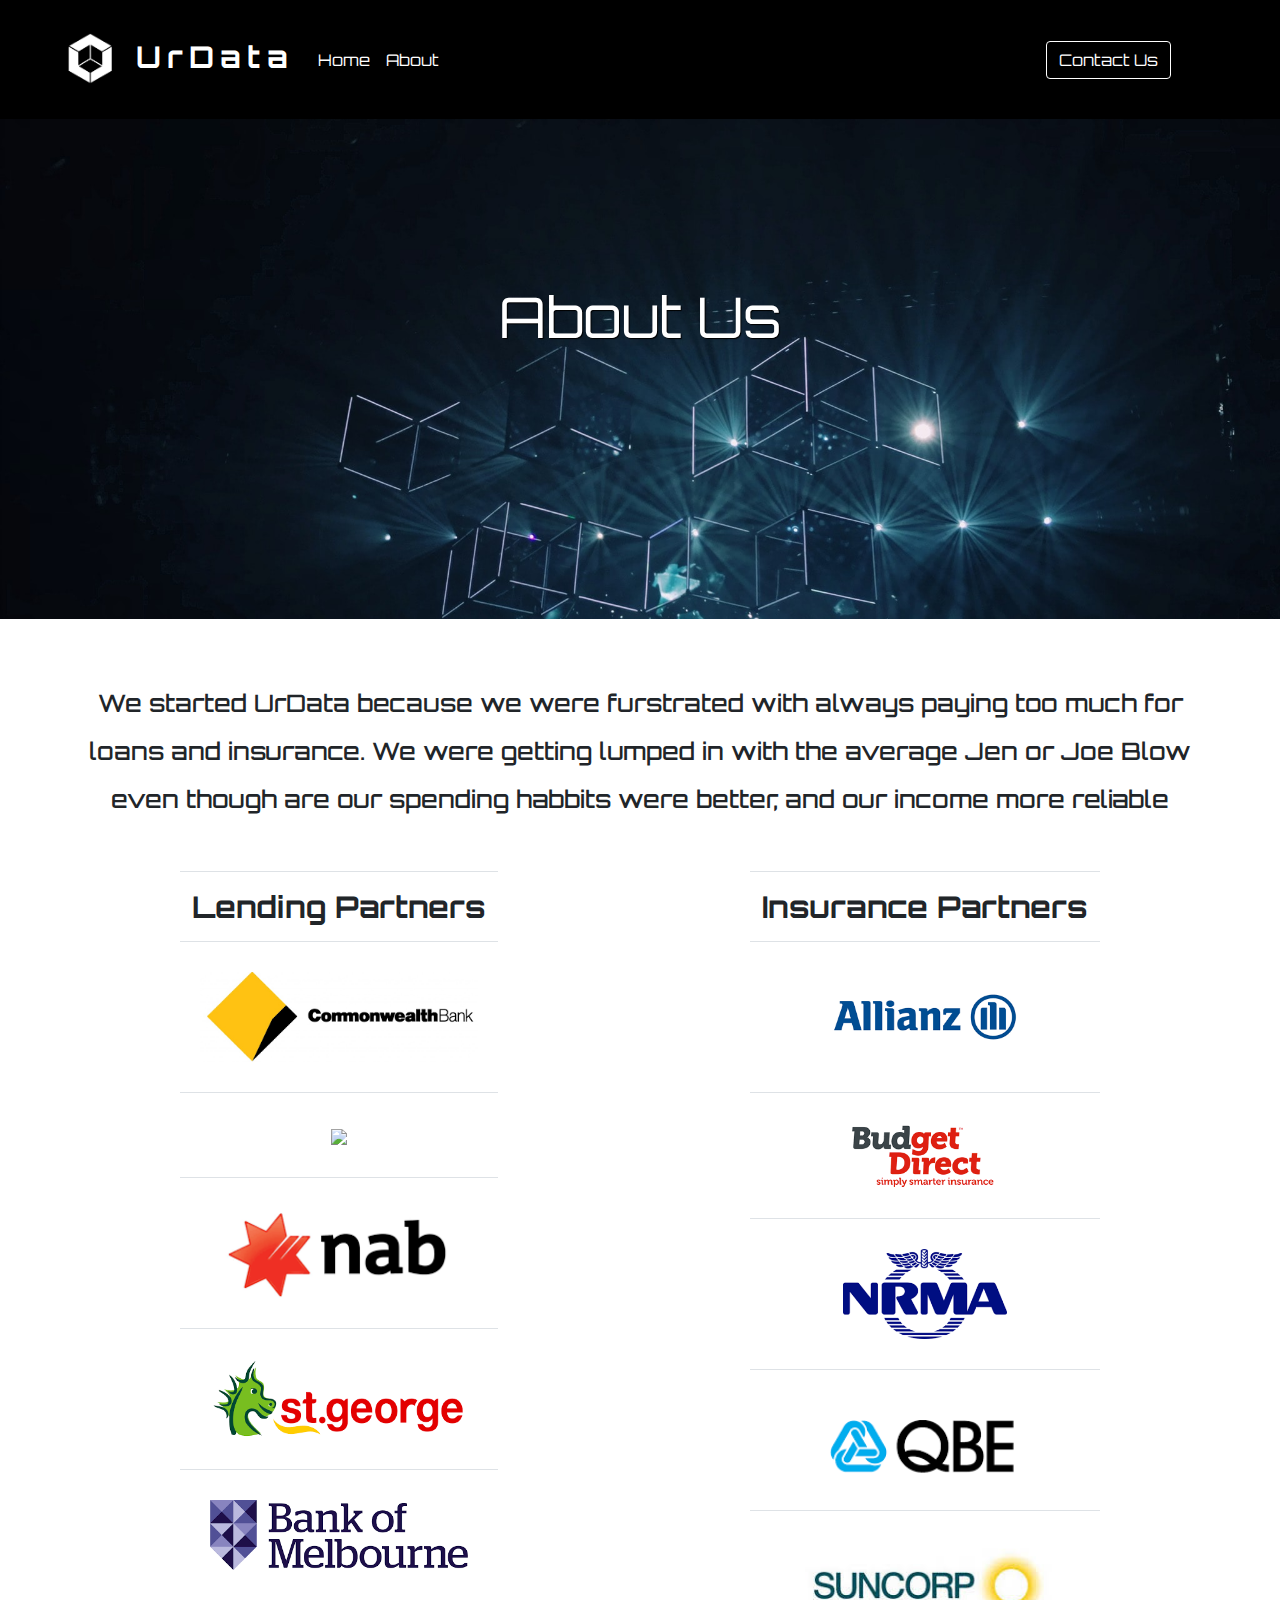
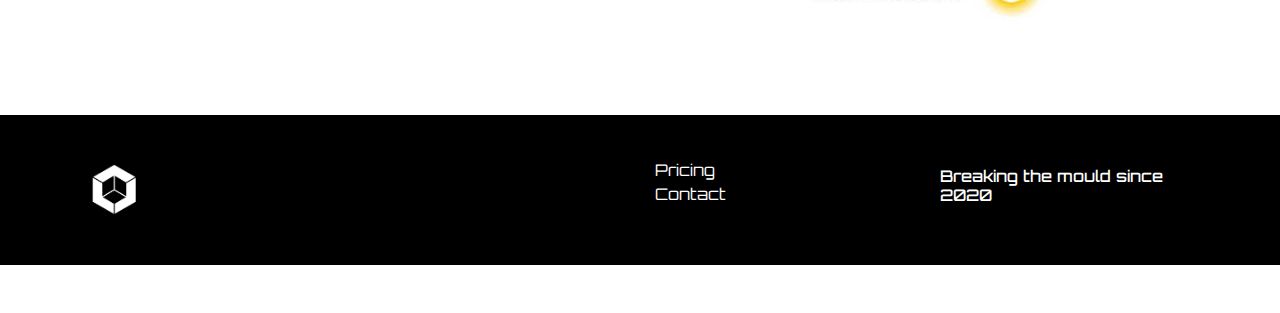
==== about-urdata.html @ b224bb36 "Many changes" ====
<!doctype html>
<html lang="en">
  <head>
    <!-- Required meta tags -->
    <meta charset="utf-8">
    <meta name="viewport" content="width=device-width, initial-scale=1, shrink-to-fit=no">

    <!-- Google Fonts -->
    <!-- Swap out "Roboto" for the font(s) you want to use -->
    <link href="https://fonts.googleapis.com/css?family=Wire+One&display=swap" rel="stylesheet">
    <link href="https://fonts.googleapis.com/css?family=Orbitron&display=swap" rel="stylesheet">
    <link href="https://fonts.googleapis.com/css?family=Jaldi|Miriam+Libre&display=swap" rel="stylesheet">
    <link href="https://fonts.googleapis.com/css?family=Enriqueta|Jaldi|Miriam+Libre&display=swap" rel="stylesheet">
    
    <!-- Font Awesome -->
    <link rel="stylesheet" href="https://use.fontawesome.com/releases/v5.6.3/css/all.css" integrity="sha384-UHRtZLI+pbxtHCWp1t77Bi1L4ZtiqrqD80Kn4Z8NTSRyMA2Fd33n5dQ8lWUE00s/" crossorigin="anonymous">

    <!-- Bootstrap CSS -->
    <link rel="stylesheet" href="https://stackpath.bootstrapcdn.com/bootstrap/4.4.1/css/bootstrap.min.css" integrity="sha384-Vkoo8x4CGsO3+Hhxv8T/Q5PaXtkKtu6ug5TOeNV6gBiFeWPGFN9MuhOf23Q9Ifjh" crossorigin="anonymous">
    
    <!-- Your own CSS -->
    <link rel="stylesheet" href="styles_urdata.css">

    <title>Hello world!</title>
  </head>
  <body>

    <nav class="navbar navbar-expand-lg navbar-light">
        <div class="custom-container container">
          <a class="logo navbar-maintext navbar-brand" href="index.html">
            <img src="logo-white.png" class="d-inline-block align-middle">
            UrData
          </a>
          <button class="navbar-toggler" type="button" data-toggle="collapse" data-target="#navbarNavAltMarkup" aria-controls="navbarNavAltMarkup" aria-expanded="false" aria-label="Toggle navigation">
            <span class="navbar-toggler-icon"></span>
          </button>
          <div class="collapse navbar-collapse" id="navbarNavAltMarkup">
            <div class="navbar-nav mr-auto">
              <a class="nav-item nav-link active" href="index.html">Home <span class="sr-only">(current)</span></a>
              <a class="nav-item nav-link active" href="about-urdata.html">About</a>
            </div>
            <div class="navbar-nav ml-auto">
              <a class="btn btn-outline-info" href="contact-urdata.html">Contact Us</a>
            </div>
          </div>
        </div>
      </nav>

      <div class="aboutjumbo jumbotron jumbotron-fluid">
        <div class="container">
          <h1 class="display-4">About Us</h1 class="display-4">
        </div>
      </div>
      
      <div class= "aboutcontainer container">
          <h4>We started UrData because we were furstrated with always paying too much for loans and insurance. We were getting lumped in with the average Jen or Joe Blow even though are our spending habbits were better, and our income more reliable</h4>
      </div>

      <div class="container my-5">
      </div>

      <div class = "container">
          <div class="row">
            <div class="col-sm-1"> 
            </div>
            <div class="col-sm-5">
        <table class="table-responsive table">
            <tr>
                <th class="header">Lending Partners</th>
            </tr>
            <tr>
                <td><image src=combank.png class="combank"></td>
            </tr>
            <tr>
                <td><image src=westpac.png class="westpac"></td>
            </tr>
            <tr>
                <td><image src=NAB.png class="nab"></td>
            </tr>
            <tr>
                <td><image src=stgeorge.png class="stgeorges"></td>
            </tr>
            <tr>
                <td><image src=bom.png class="bom"></td>
            </tr>
        </table>
    </div>  
    <div class="col-sm-1"> 
    </div>
    <div class="col-sm-5">
        <table class="table-responsive table">
            <tr>
                <th class="header">Insurance Partners</th>
            </tr>
            <tr>
                <td><image src=allianz.png class="allianz"></td>
            </tr>
            <tr>
                <td><image src=bd.png class="bd"></td>
            </tr>
            <tr>
                <td><image src=nrma.png class="nrma"></td>
            </tr>
            <tr>
                <td><image src=qbe.png class="qbe"></td>
            </tr>
            <tr>
                <td><image src=suncorp.jpeg class="suncorp"></td>
            </tr>
        </table>
    </div>  
    <div class="col-sm-1"> 
    </div>
    </div>
</div>


      <div class="custom-footer footer">
        <div class="footer-container container">
          <div class="footer-row row my-5">
            <div class="col-sm-6 my-auto">
              <img src="logo-white.png" class="logo-footer img-fluid" alt="Responsive image">
            </div>
            <div class="col-sm-3 my-auto">
              <ul class="list-unstyled">
                <li><a href="about.html" class="footer-btns">Pricing</a></li>
                <li><a href="contact.html" class="footer-btns">Contact</a></li>
              </ul>
            </div>
            <div class="col-sm-3 my-auto">
              <h6>Breaking the mould since 2020</h6>
            </div>
          </div>
        </div>
      </div>

</body>
</html>
---- styles_urdata.css ----
body {
    font-family: 'Orbitron', sans-serif;
}
.logo {
    font-family: 'Orbitron', sans-serif;
}

.navbar {
    background-color:black;
    color: white;
}
.navbar-light .navbar-brand {
    font-weight: bold;
    letter-spacing: .2em;
    font-size: 30px;
    color: white;
}
.navbar-light .navbar-nav .nav-link.active {
    color: white;
}
.btn-outline-info {
    color:white;
    border-color:white;
}
.navbar-light .navbar-nav .nav-link{
    color: white;
}
.navbar-brand img {
    width: 60px;

}
.custom-container.container {
  margin-right: 30px;
  margin-left: 30px;
  }
  .firstjumbo.jumbotron {
    background-attachment: fixed;
    background-image: url(data.jpg);
    background-size: cover;
    color: white;
    text-shadow: 1px 1px 1px black;
    text-align: center;
    min-height: 500px;
    margin-bottom: 0px;
}
.secondjumbo.jumbotron {
    color:black;
    background-color: rgba(245, 241, 241, 0.918);
    min-height: 200px;
    text-align: center;
}
.introtext {
    text-align: center;
    font-size: 50px;
}
.display-4{
padding-top: 80px;
}
.lead{
    font-size: 22px;
    padding-top: 40px;
}
.explanation {
    font-size: 20px;
}
.firstexplanation.explanation {
padding-top: 15px;
}
.bank {
    height: 500px;
}
.custom-footer.footer {
    background-color: black;
    color: white;
}
.logo-footer {
    width: 60px;
}
.footer-row.row {
    min-height: 150px;
}
.container{
    margin-top: 20px;
    margin-bottom: 20px;
}
.footer-btns {
    color: white;
}
.aboutjumbo.jumbotron {
    background-attachment: fixed;
    background-image: url(datasquares.jpg);
    background-size: cover;
    color: white;
    text-shadow: 1px 1px 1px black;
    text-align: center;
    min-height: 500px;
    margin-bottom: 0px;
}
.aboutcontainer {
    text-align: center;
    margin-top: 60px;
}
.aboutcontainer h4{
    line-height: 2em;
}
th.header {
    font-size: 30px;
}
.combank {
    height: 90px;
}
.westpac {
    height: 65px;
}
.nab {
    height: 90px;
}
.stgeorges {
    height: 80px;
}
.bom {
    height: 70px;
}
.table td {
    padding-top: 30px;
    padding-bottom: 30px;
    text-align: center;
}
.allianz {
    height: 90px;
}
.bd {
    height: 65px;
}
.nrma {
    height: 90px;
}
.qbe {
    height: 80px;
}
.suncorp {
    height: 80px;
}
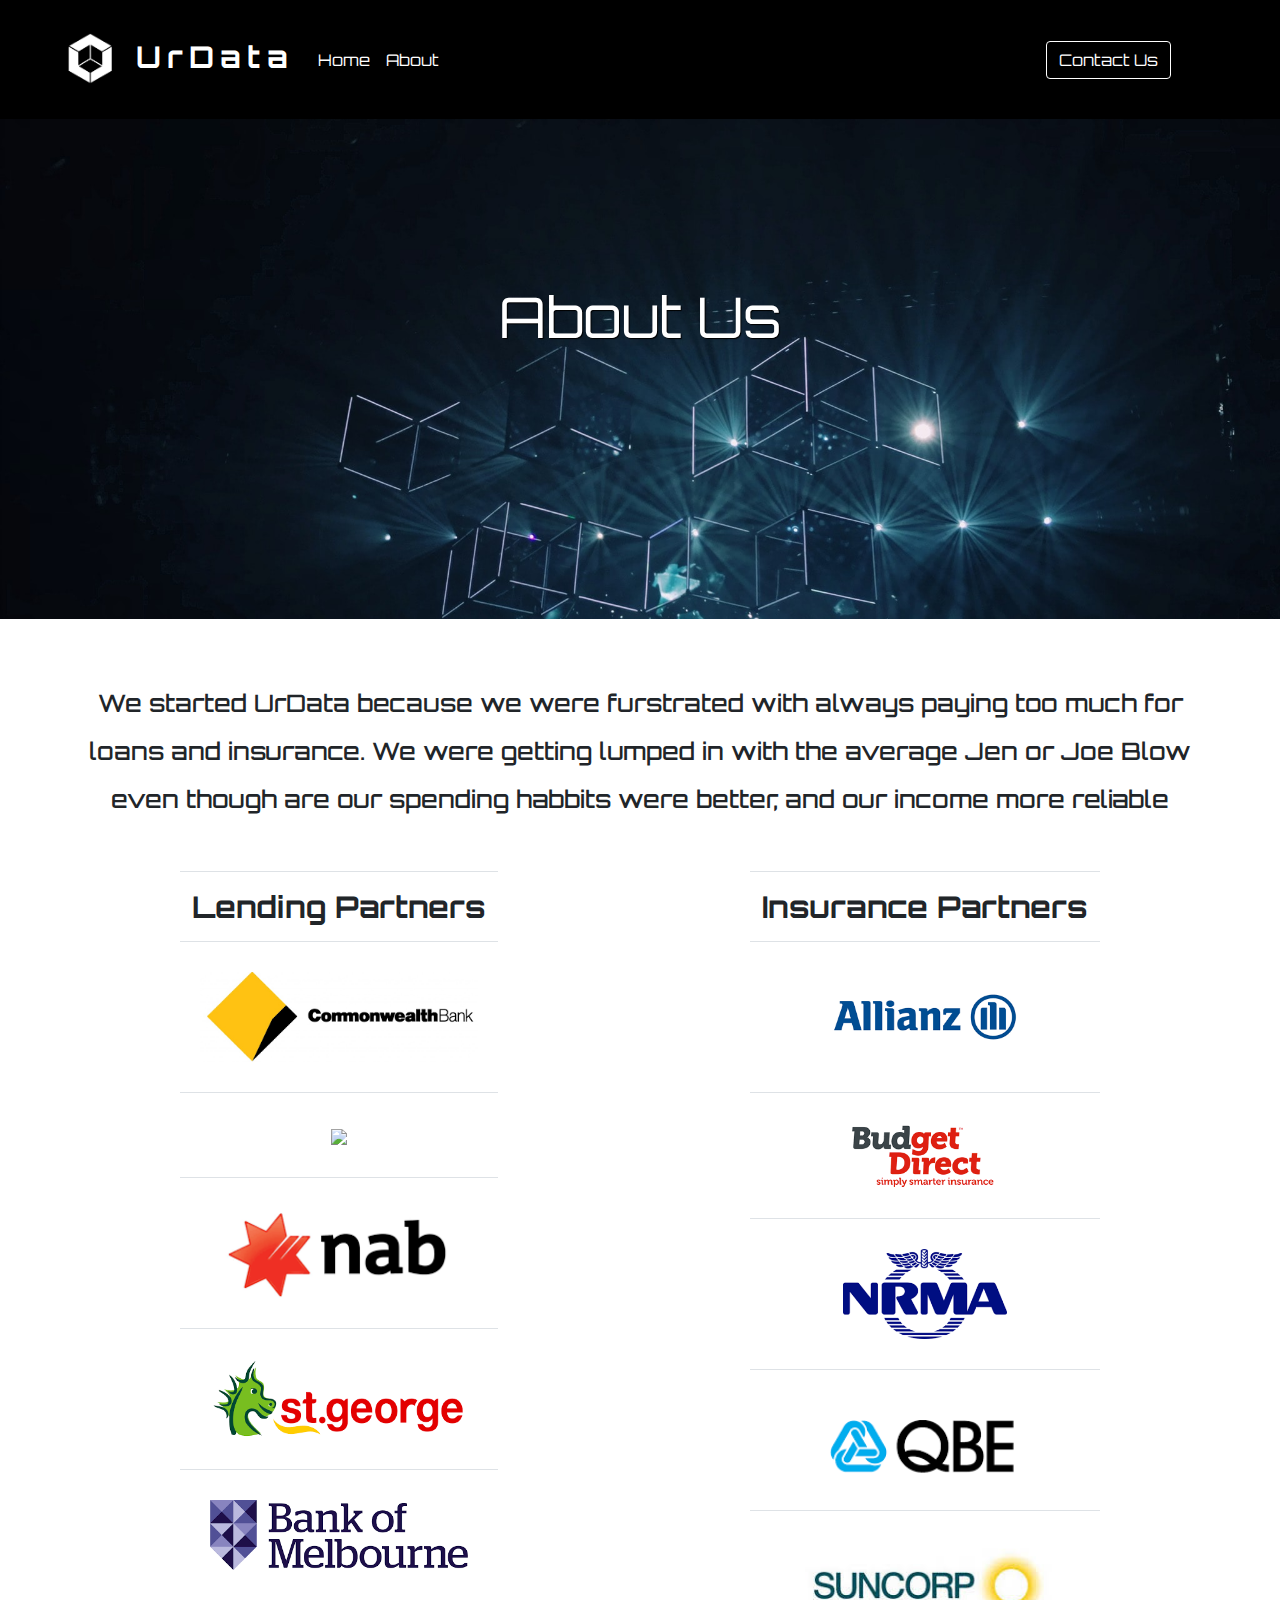
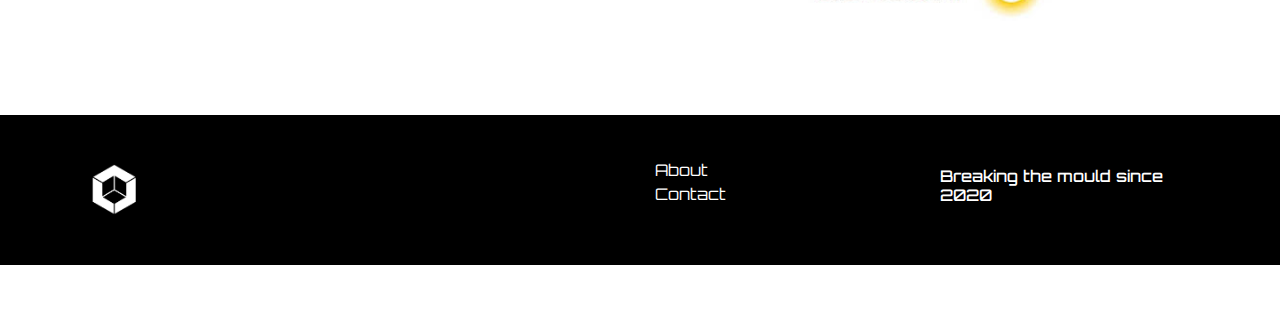
==== commit 0cd17c3e: "Changing Pricing to About" ====
--- a/about-urdata.html
+++ b/about-urdata.html
@@ -123,7 +123,7 @@
             </div>
             <div class="col-sm-3 my-auto">
               <ul class="list-unstyled">
-                <li><a href="about.html" class="footer-btns">Pricing</a></li>
+                <li><a href="about.html" class="footer-btns">About</a></li>
                 <li><a href="contact.html" class="footer-btns">Contact</a></li>
               </ul>
             </div>
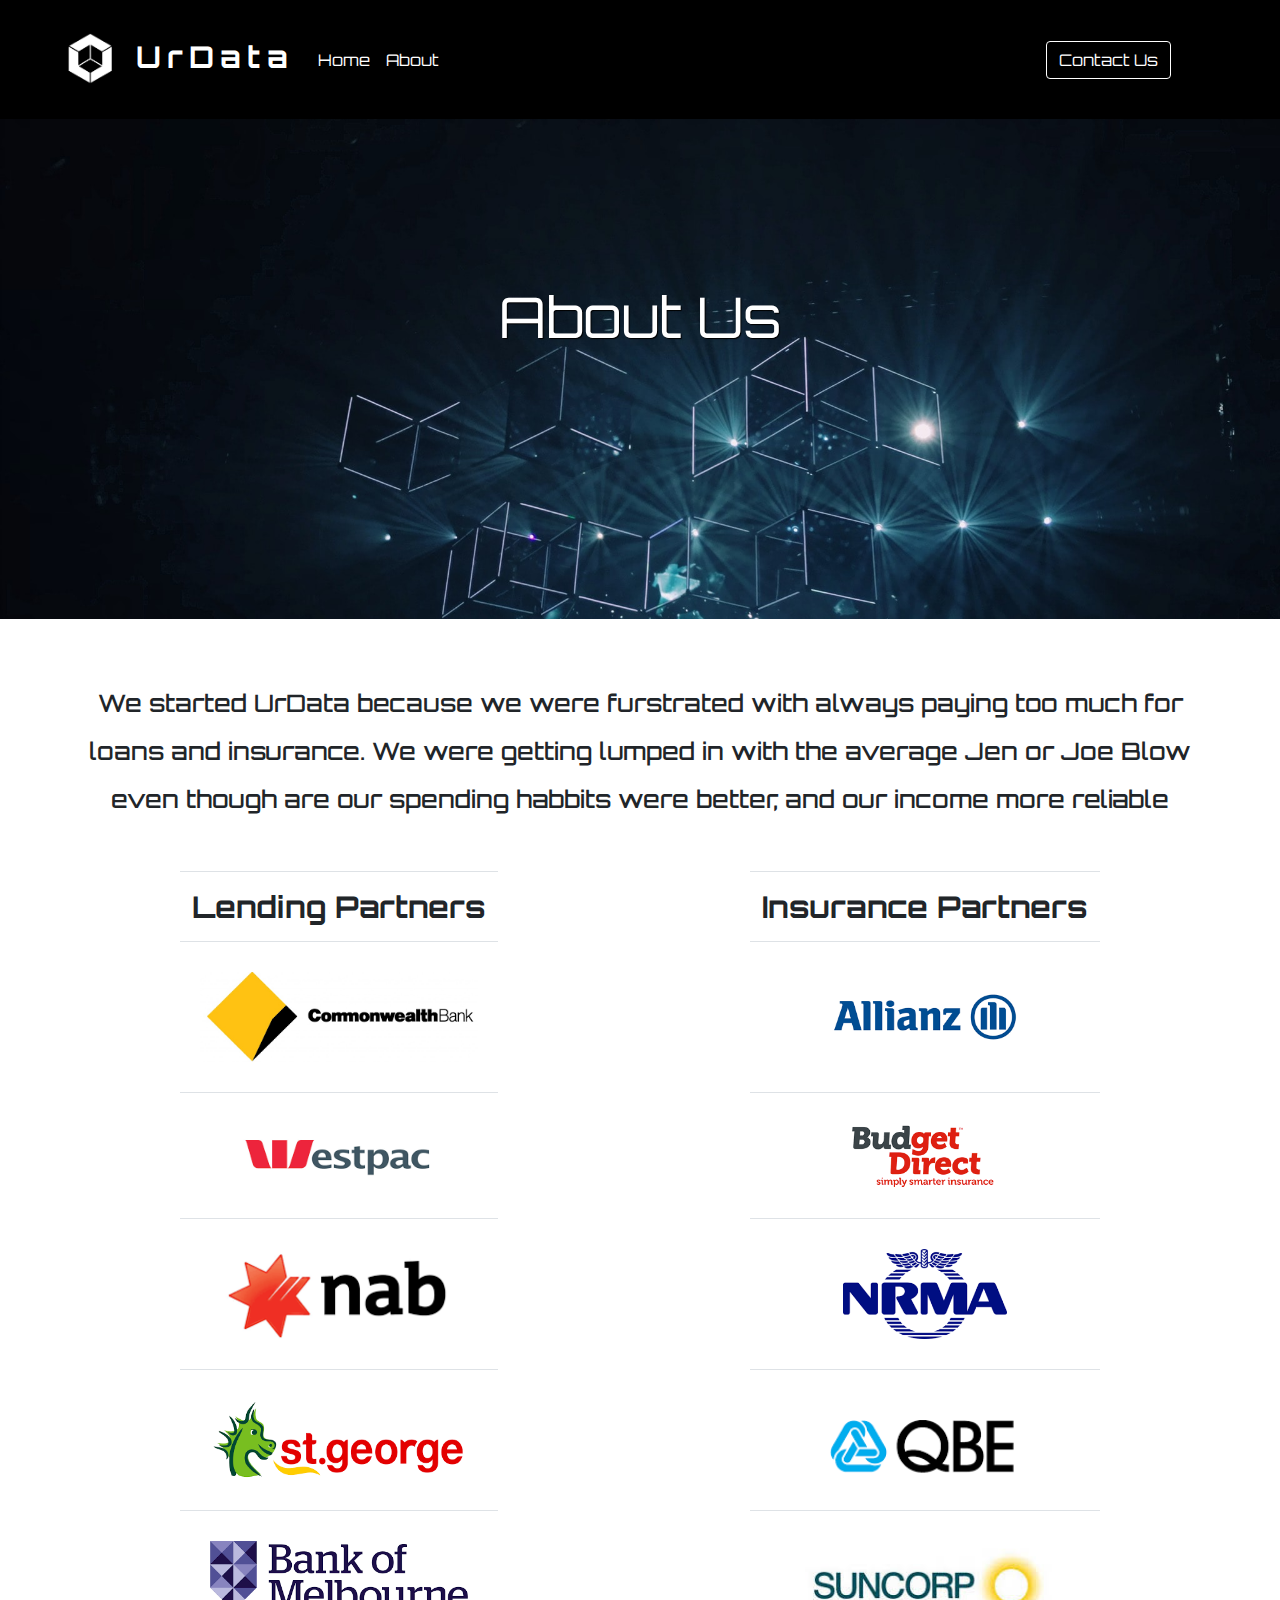
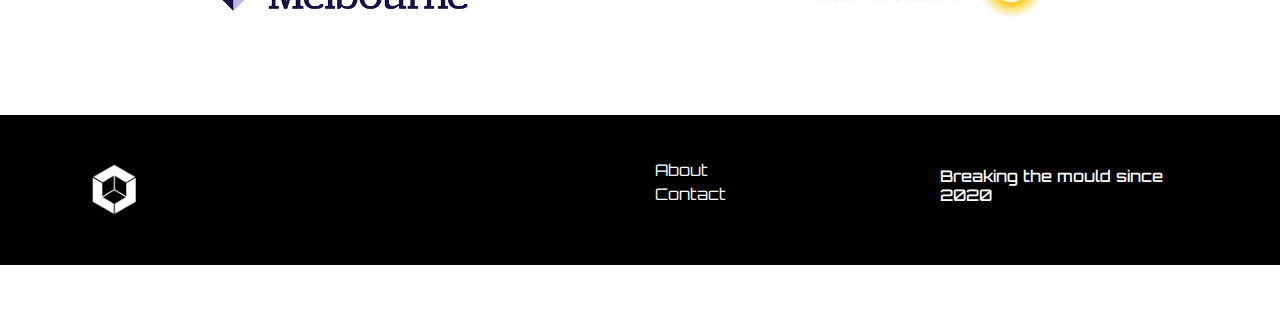
==== commit 3662385b: "westpac change" ====
--- a/about-urdata.html
+++ b/about-urdata.html
@@ -21,7 +21,7 @@
     <!-- Your own CSS -->
     <link rel="stylesheet" href="styles_urdata.css">
 
-    <title>Hello world!</title>
+    <title>About Us</title>
   </head>
   <body>
 
@@ -72,7 +72,7 @@
                 <td><image src=combank.png class="combank"></td>
             </tr>
             <tr>
-                <td><image src=westpac.png class="westpac"></td>
+                <td><image src=westpac2.png class="westpac"></td>
             </tr>
             <tr>
                 <td><image src=NAB.png class="nab"></td>
@@ -123,8 +123,8 @@
             </div>
             <div class="col-sm-3 my-auto">
               <ul class="list-unstyled">
-                <li><a href="about.html" class="footer-btns">About</a></li>
-                <li><a href="contact.html" class="footer-btns">Contact</a></li>
+                <li><a href="about-urdata.html" class="footer-btns">About</a></li>
+                <li><a href="contact-urdata.html" class="footer-btns">Contact</a></li>
               </ul>
             </div>
             <div class="col-sm-3 my-auto">
